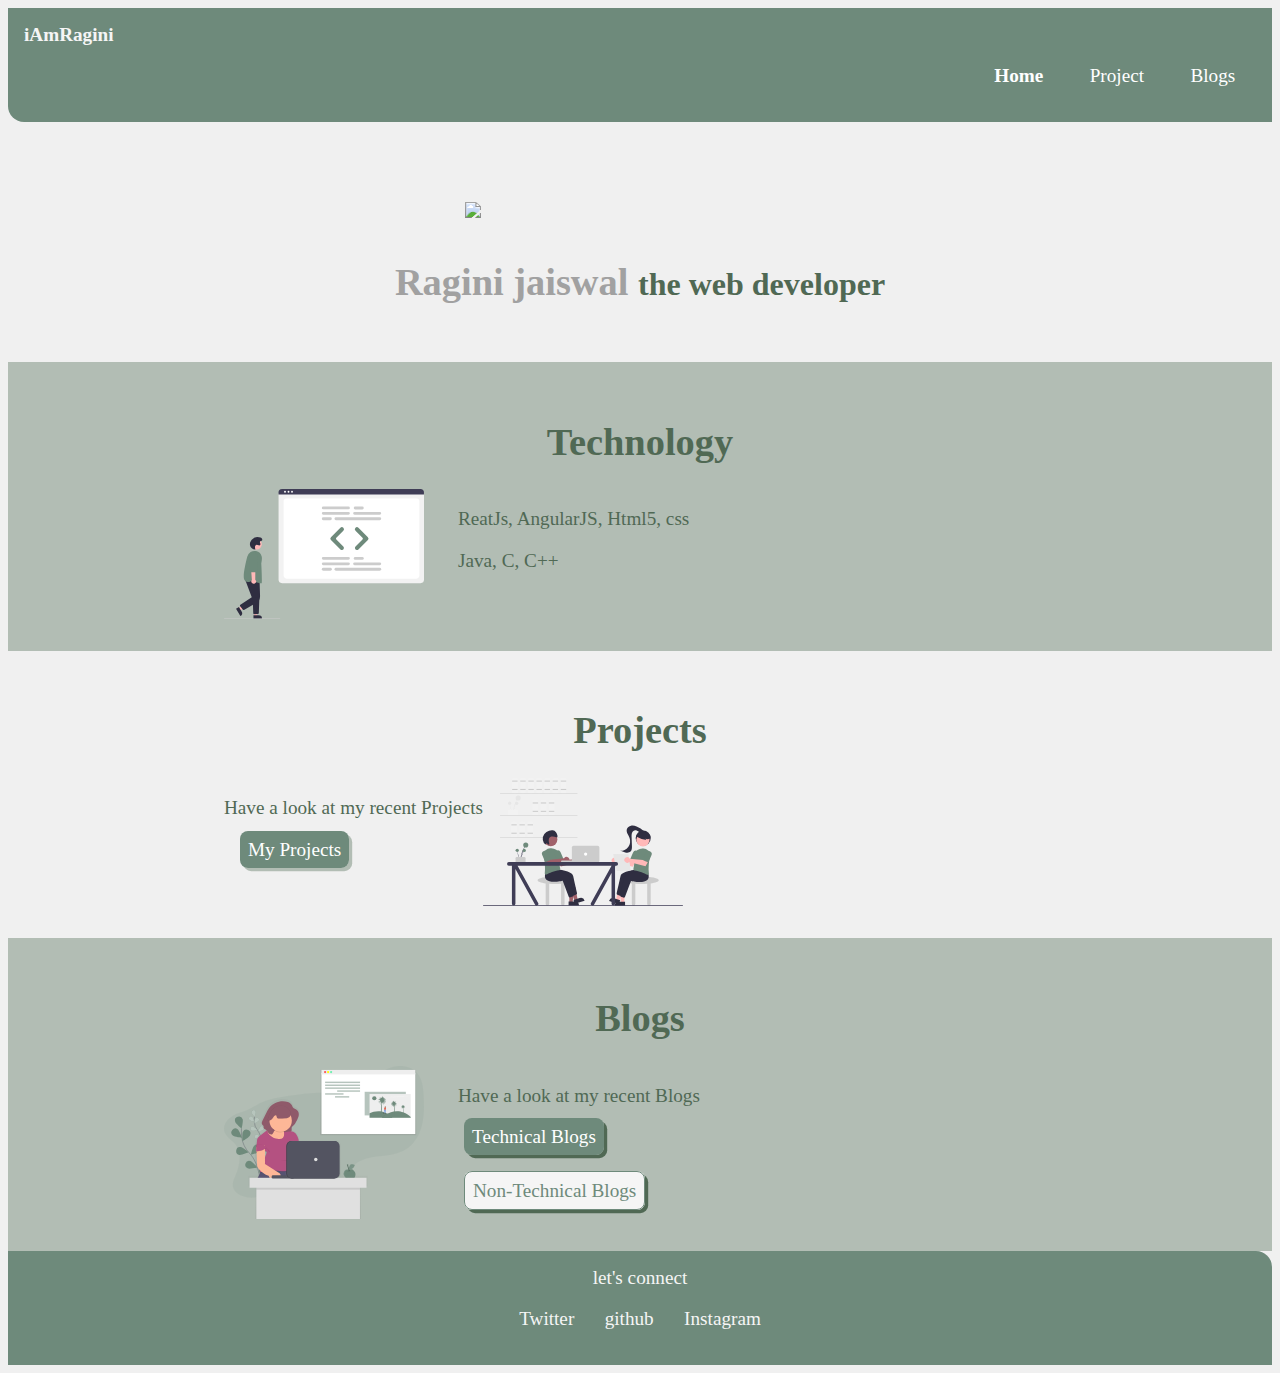
==== index.html @ 23c7bc32 "portfolio completed" ====
<!DOCTYPE html>
<html lang="en">
<head>
    <meta charset="UTF-8">
    <meta http-equiv="X-UA-Compatible" content="IE=edge">
    <meta name="viewport" content="width=device-width, initial-scale=1.0">
    <title>Home|Ragini Jaiswal</title>
    <link href="styles.css" rel="stylesheet"/>
</head>
<body>
    <nav class="navigation container">
        <div><strong>iAmRagini</strong></div>
        <ul class="list nav-allign">
            <li class="list-inline">
                <a class="link link-Active" href="/">Home</a>
            </li>
            <li class="list-inline">
                <a class="link" href="Project.html">Project</a>
            </li>
            <li class="list-inline">
                <a class="link" href="Blogs.html">Blogs</a>
            </li>
        </ul>
    </nav>
    <header class="hero">
        <img class="hero-img" src="images/hero.svg"/>
        <h1 class="hero-heading">Ragini  jaiswal <small class="precisely">the web developer</small></h1>    
    </header>
    <section class="section greenishggrey ">
        <h1>Technology</h1>
        <div class="container-center secImage ">
        <img class="secImage image" src="images/technology.svg"/>   
        <li class="list">
            
            <p> ReatJs, AngularJS, Html5, css</p>
            <p>Java, C, C++</p>
        </li>
        
        </div>
        
        
    </section>
    <section class="section">
        <h1>Projects</h1>
        <div class="container-center secImage ">
            <div class allignment>
                <p>Have a look at my recent Projects</p>
            <a class="link primaryButton" href="/">My Projects</a>
            </div>
            
            <img class="secImage image" src="images/Project.svg"/>   
        </div>
        
    </section>
    <section class="section greenishggrey ">
        <h1>Blogs</h1>
        <div class="container-center secImage ">
            <img class="secImage image" src="images/blog.svg"/> 
            <div class allignment>
                <p>Have a look at my recent Blogs </p>
            <a class="link primaryButton mg" href="Blogs.html">Technical Blogs</a>
            <div class="paT">
                <a class="link secondaryButton mg" href="Blogs.html">Non-Technical Blogs</a>
            </div>
            
            </div>
            </div>
              
        </div>
    </section> 
    <footer class="navigation nav-allign-footer">
        <div>let's connect</div>
            <ul class="list ">
                <li class="list-inline">Twitter</li>
                <li class="list-inline">github</li>
                <li class="list-inline">Instagram</li>
            </ul>
        
    </footer>
</body>
</html>
---- styles.css ----
:root{
    --Primary-color : #6E8A7B;
    --Primary-text :#506954;
    --Primary-home : #b2bdb4;
    --greenish-grey : #e0dfdf;
    --offwhite : #f0f0f0;
    --darkgrey :#a1a1a1;
    
}
body{
    background-color: var(--offwhite);
    color: var(--Primary-text);
    /* font-family: "Montserrat", sans-serif; */
    font-size: larger;
    overflow-x: visible;
}
       
/* h2{
    color:#f9faf9;
} */

/* comtainer */
.container{
    padding: 1rem 1rem;
}
.container-center{
    max-width: 800px;
    margin: auto;
}
hr{
    margin: 1.1rem 0rem;
}

/* link */
.link{
    text-decoration: none;
    padding: 0.5rem 0.5rem;
    box-sizing: border-box;
    box-shadow: 1rem;
    cursor: var(--darkgrey);
}


.primaryButton{
    background-color: var(--Primary-color);
    color: white;
    border-radius: 00.5rem;
    margin: 1rem 1rem;
    box-shadow: 0.2rem 0.2rem var(--Primary-home);
    
}
.secondaryButton{
    background-color: whitesmoke;
    color : var(--Primary-color);
    border-radius: 00.5rem;
    margin: 1rem 1rem;
    box-shadow: 0.2rem 0.2rem var(--Primary-home);
    border: 1px solid var(--Primary-color);
}

/* list */

.list{
     list-style: none;
     padding-inline-start: 0px;
}

.list-inline{
    display: inline;
    padding: 1rem 0.8rem;
}

/* navigation  */
.navigation{
    background-color: var(--Primary-color);
    color: whitesmoke;
    padding: 1rem;
    border-bottom-left-radius: 1rem;
}
.nav-allign {
   
    text-align: right;
    color: white;
}
.navigation a{
    color: white;
}

.link-Active{
   font-weight: bold;
   /* font-size:   */
}
.paB{
    padding-bottom: 2rem;
}
.paT{
    padding-top: 2rem;
}
.mg{
    margin: 6px;
}
.hero{
    padding: 2rem;
    padding-top: 5rem;
}

.hero .hero-img {
    max-width: 80%;
    width: 350px;
    display: block;
    margin: auto;
}

.hero .hero-heading {
    text-align: center;
    padding-top: 1rem;
    color: var(--darkgrey)
}

.precisely{
    color: var(--Primary-text);
}

.secImage{
     padding-right: 2rem; 
    /* padding-top: 1rem; */
    display: flex;
}
.image {
    max-width: 100%;
    width: 200px;
    display: block;
    margin-right: 2px;
    display: flex;
}

/* section */
.section{
    padding: 2rem;
}
.section h1{
    text-align: center;
}
.greenishggrey{
    background-color:var(--Primary-home);
}
.greenishggrey a{
    box-shadow: 0.2rem 0.2rem var(--Primary-text);
}
.ow{
    background-color: var(--offwhite);
}
/* foter  */

.nav-allign-footer{
    bottom: 0;
    max-width: 100%;
    

    text-align: center;
    text-size-adjust: 0.5rem;
    border-bottom-left-radius: 0rem;
    border-top-right-radius: 1rem;
}

/* header{
    /* Banner is displayed at the bottom */
    /* bottom: 50;
    left: 50;
    position: static;
    width: 50;
    right: 50; */

    /* Center the content */
    /* align-items: center;
    display: flex;
    justify-content: center; */

    /* <!-- Tells visitors that the website uses cookie --> */
    /* <div style=" */
        /* Take available width */
        /* flex: 1; */
    /* "> */
        /* ... */
    /* </div> */

    /* <!-- Close button --> */
    /* ... */
/* }  */
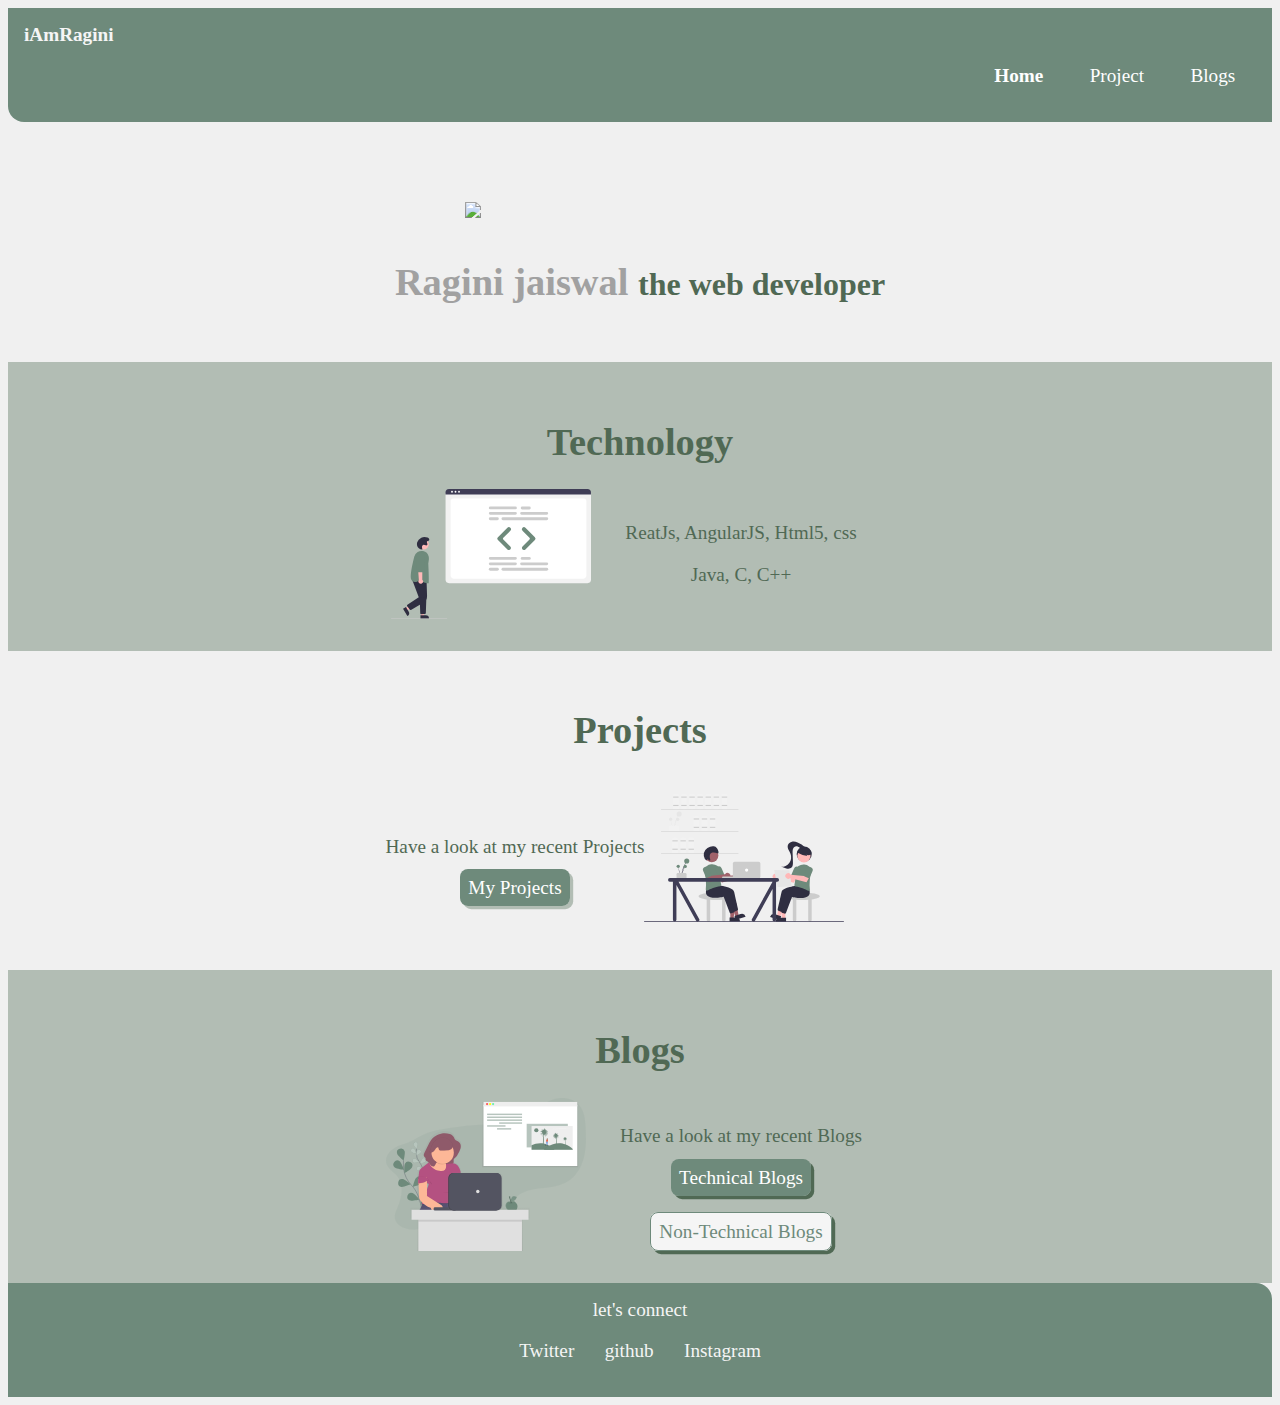
==== commit a58f38c9: "Bug fix :Alighment  done" ====
--- a/index.html
+++ b/index.html
@@ -42,8 +42,8 @@
     </section>
     <section class="section">
         <h1>Projects</h1>
-        <div class="container-center secImage ">
-            <div class allignment>
+        <div class=" container container-center secImage ">
+            <div>
                 <p>Have a look at my recent Projects</p>
             <a class="link primaryButton" href="/">My Projects</a>
             </div>
@@ -56,7 +56,7 @@
         <h1>Blogs</h1>
         <div class="container-center secImage ">
             <img class="secImage image" src="images/blog.svg"/> 
-            <div class allignment>
+            <div>
                 <p>Have a look at my recent Blogs </p>
             <a class="link primaryButton mg" href="Blogs.html">Technical Blogs</a>
             <div class="paT">
--- a/styles.css
+++ b/styles.css
@@ -25,7 +25,9 @@
 }
 .container-center{
     max-width: 800px;
+    display: block;
     margin: auto;
+    text-align: center;
 }
 hr{
     margin: 1.1rem 0rem;
@@ -125,6 +127,8 @@
      padding-right: 2rem; 
     /* padding-top: 1rem; */
     display: flex;
+    justify-content: center;
+    align-items: center
 }
 .image {
     max-width: 100%;
@@ -136,7 +140,7 @@
 
 /* section */
 .section{
-    padding: 2rem;
+    padding: 2rem 0rem;
 }
 .section h1{
     text-align: center;
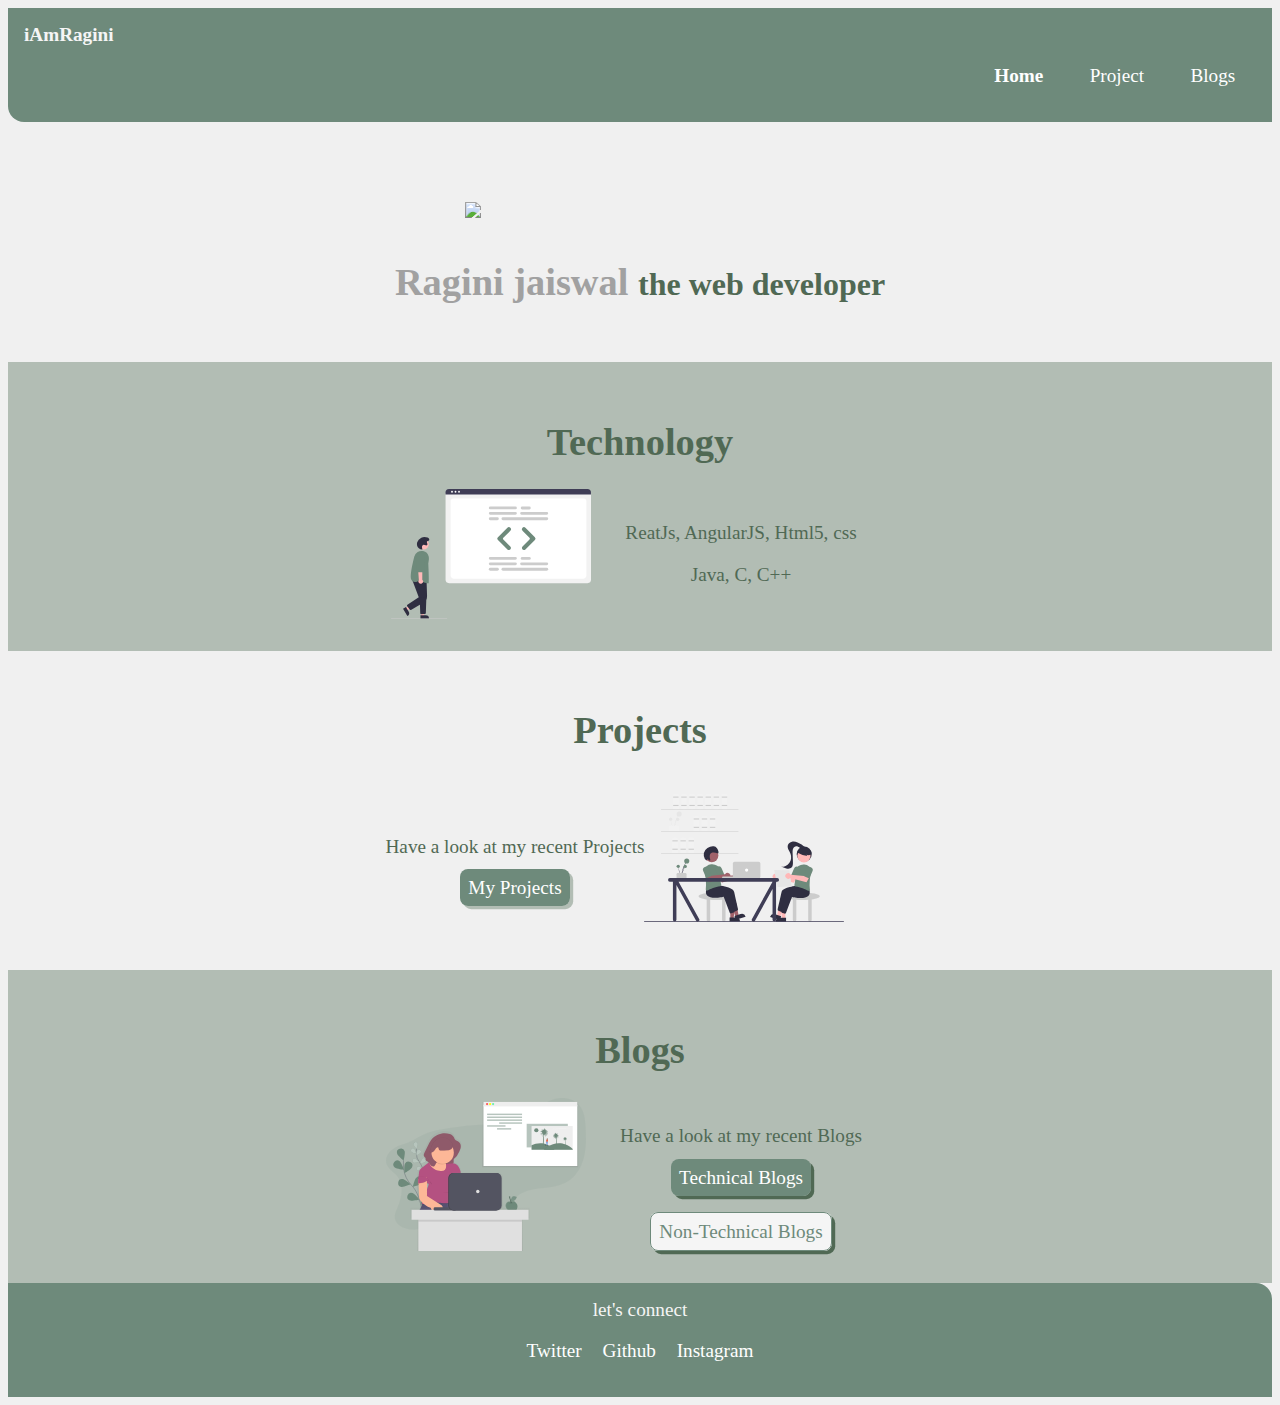
==== commit 5030984a: "Docs: added links to social site" ====
--- a/index.html
+++ b/index.html
@@ -3,9 +3,11 @@
 <head>
     <meta charset="UTF-8">
     <meta http-equiv="X-UA-Compatible" content="IE=edge">
-    <meta name="viewport" content="width=device-width, initial-scale=1.0">
+    <meta name="viewport" content="width=device-width, initial-scale=0.5">
     <title>Home|Ragini Jaiswal</title>
     <link href="styles.css" rel="stylesheet"/>
+    <link rel="stylesheet" href="https://cdnjs.cloudflare.com/ajax/libs/font-awesome/4.7.0/css/font-awesome.min.css">
+    <link rel="stylesheet" href="https://cdnjs.cloudflare.com/ajax/libs/font-awesome/5.4.0/css/all.min.css">
 </head>
 <body>
     <nav class="navigation container">
@@ -71,9 +73,10 @@
     <footer class="navigation nav-allign-footer">
         <div>let's connect</div>
             <ul class="list ">
-                <li class="list-inline">Twitter</li>
-                <li class="list-inline">github</li>
-                <li class="list-inline">Instagram</li>
+                <a class="link " href="https://twitter.com/Raginijaiswal?s=08">Twitter</a>
+                <a class="link " href="https://www.google.com/">Github</a>
+                <a class="link " href="https://www.instagram.com/jazzfaaz/">Instagram</a>
+            </li>
             </ul>
         
     </footer>
--- a/styles.css
+++ b/styles.css
@@ -1,3 +1,5 @@
+@import url('https://fonts.googleapis.com/css2?family=PT+Sans&family=Rubik:wght@400;600&family=Source+Sans+Pro:wght@400;700&display=swap');
+
 :root{
     --Primary-color : #6E8A7B;
     --Primary-text :#506954;
@@ -8,11 +10,14 @@
     
 }
 body{
+    /* font-family: 'PT Sans', sans-serif;
+    font-family: 'Rubik', sans-serif;
+    font-family: 'Source Sans Pro', sans-serif; */
     background-color: var(--offwhite);
     color: var(--Primary-text);
     /* font-family: "Montserrat", sans-serif; */
     font-size: larger;
-    overflow-x: visible;
+    overflow-x: hidden;
 }
        
 /* h2{
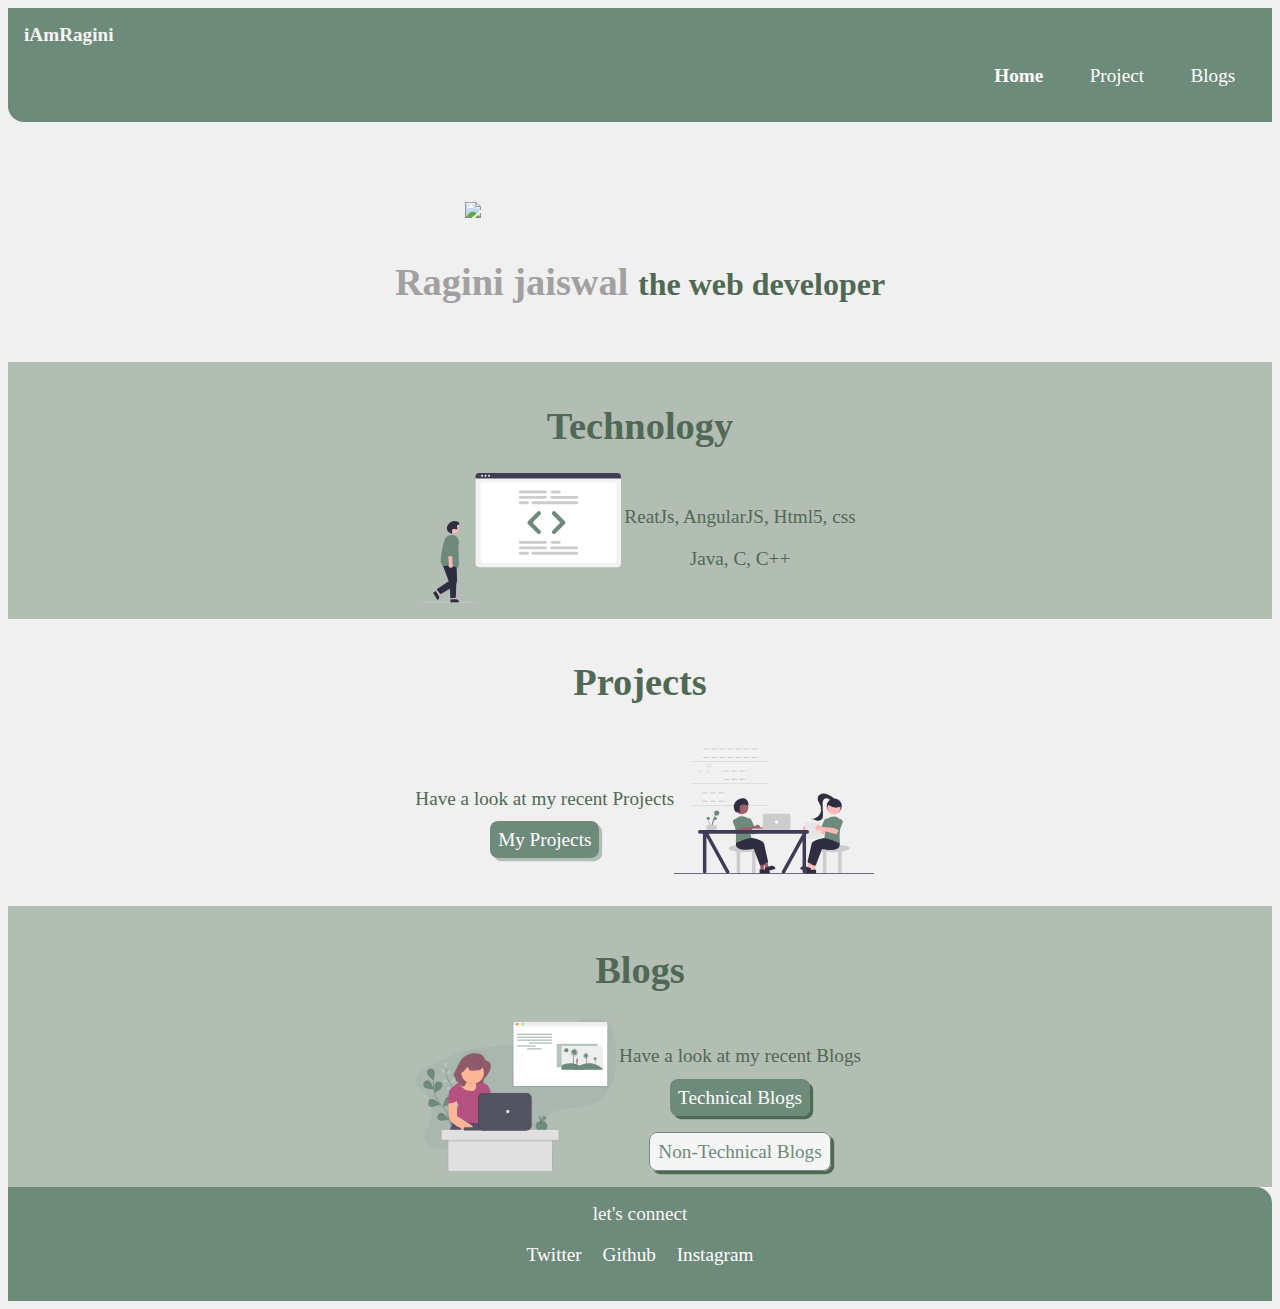
==== commit 93cab457: "bug fix" ====
--- a/index.html
+++ b/index.html
@@ -47,7 +47,7 @@
         <div class=" container container-center secImage ">
             <div>
                 <p>Have a look at my recent Projects</p>
-            <a class="link primaryButton" href="/">My Projects</a>
+            <a class="link primaryButton" href="Project.html">My Projects</a>
             </div>
             
             <img class="secImage image" src="images/Project.svg"/>   
@@ -74,7 +74,7 @@
         <div>let's connect</div>
             <ul class="list ">
                 <a class="link " href="https://twitter.com/Raginijaiswal?s=08">Twitter</a>
-                <a class="link " href="https://www.google.com/">Github</a>
+                <a class="link " href="https://github.com/raginijaiswal">Github</a>
                 <a class="link " href="https://www.instagram.com/jazzfaaz/">Instagram</a>
             </li>
             </ul>
--- a/styles.css
+++ b/styles.css
@@ -108,7 +108,7 @@
 }
 .hero{
     padding: 2rem;
-    padding-top: 5rem;
+    padding-top: 5rem; 
 }
 
 .hero .hero-img {
@@ -129,7 +129,7 @@
 }
 
 .secImage{
-     padding-right: 2rem; 
+     padding-right: 0.2rem; 
     /* padding-top: 1rem; */
     display: flex;
     justify-content: center;
@@ -139,13 +139,13 @@
     max-width: 100%;
     width: 200px;
     display: block;
-    margin-right: 2px;
+    /* margin-right: 2px; */
     display: flex;
 }
 
 /* section */
 .section{
-    padding: 2rem 0rem;
+    padding: 1rem 0rem;
 }
 .section h1{
     text-align: center;
